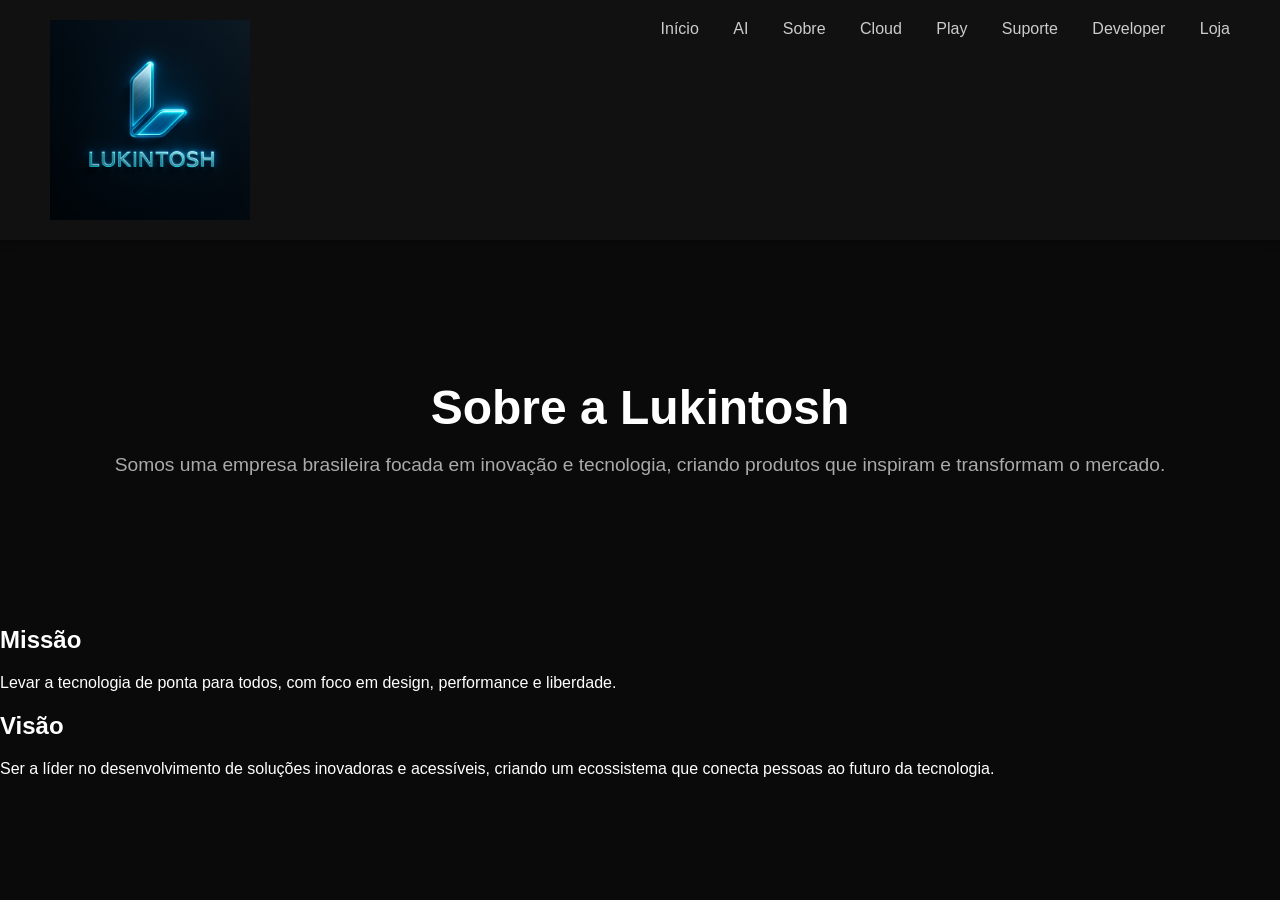
==== about.html @ f7819248 "Add files via upload" ====
<!DOCTYPE html>
<html lang="pt-br">
<head>
  <link rel="icon" href="assets/favicon.ico" type="image/x-icon">
  <meta charset="UTF-8" />
  <meta name="viewport" content="width=device-width, initial-scale=1.0" />
  <title>Lukintosh | Sobre</title>
  <link rel="stylesheet" href="style.css" />
</head>
<body>
  <header class="navbar">
    <img src="assets/lukintosh_logo.png" alt="Logo da Lukintosh" width="200">
    <nav>
      <a href="index.html">Início</a>
      <a href="ai.html">AI</a>
      <a href="about.html">Sobre</a>
      <a href="cloud.html">Cloud</a>
      <a href="play.html">Play</a>
      <a href="support.html">Suporte</a>
      <a href="developer.html">Developer</a>
      <a href="store.html">Loja</a>
    </nav>
  </header>

  <section class="hero">
    <h1>Sobre a Lukintosh</h1>
    <p>Somos uma empresa brasileira focada em inovação e tecnologia, criando produtos que inspiram e transformam o mercado.</p>
  </section>

  <section>
    <h2>Missão</h2>
    <p>Levar a tecnologia de ponta para todos, com foco em design, performance e liberdade.</p>

    <h2>Visão</h2>
    <p>Ser a líder no desenvolvimento de soluções inovadoras e acessíveis, criando um ecossistema que conecta pessoas ao futuro da tecnologia.</p>
  </section>
</body>
</html>
---- style.css ----
body {
    margin: 0;
    font-family: 'Poppins', sans-serif;
    background-color: #0a0a0a;
    color: #fff;
  }
  
  .navbar {
    display: flex;
    justify-content: space-between;
    padding: 20px 50px;
    background-color: #111;
    box-shadow: 0 2px 10px rgba(0,0,0,0.3);
  }
  
  .logo {
    font-size: 1.5em;
    font-weight: 600;
  }
  
  .navbar nav a {
    margin-left: 30px;
    color: #ccc;
    text-decoration: none;
    transition: color 0.3s;
  }
  .navbar nav a:hover {
    color: #fff;
  }
  
  .hero {
    text-align: center;
    padding: 100px 20px;
  }
  .hero h1 {
    font-size: 3em;
    margin-bottom: 10px;
  }
  .hero p {
    font-size: 1.2em;
    margin-bottom: 30px;
    color: #aaa;
  }
  
  /* Botão animado do Uiverse */
  .glow-on-hover {
    width: 200px;
    height: 50px;
    border: none;
    outline: none;
    color: #fff;
    background: #111;
    cursor: pointer;
    position: relative;
    z-index: 0;
    border-radius: 10px;
    font-weight: 600;
  }
  .glow-on-hover:before {
    content: '';
    background: linear-gradient(45deg, #f00, #0ff, #0f0, #00f, #f0f, #ff0);
    position: absolute;
    top: -2px; left: -2px;
    background-size: 400%;
    z-index: -1;
    filter: blur(5px);
    width: calc(100% + 4px);
    height: calc(100% + 4px);
    animation: glowing 20s linear infinite;
    border-radius: 10px;
  }
  @keyframes glowing {
    0% { background-position: 0 0; }
    50% { background-position: 400% 0; }
    100% { background-position: 0 0; }
  }
  .glow-on-hover:after {
    z-index: -1;
    content: '';
    position: absolute;
    width: 100%;
    height: 100%;
    background: #111;
    left: 0;
    top: 0;
    border-radius: 10px;
  }
  
  .cards {
    display: flex;
    justify-content: center;
    gap: 30px;
    padding: 60px 20px;
    flex-wrap: wrap;
  }
  
  .card {
    background-color: #1a1a1a;
    padding: 30px;
    border-radius: 15px;
    width: 300px;
    text-align: center;
    box-shadow: 0 0 20px rgba(255, 255, 255, 0.05);
    transition: transform 0.3s;
  }
  .card:hover {
    transform: scale(1.05);
    box-shadow: 0 0 25px rgba(255, 255, 255, 0.15);
  }
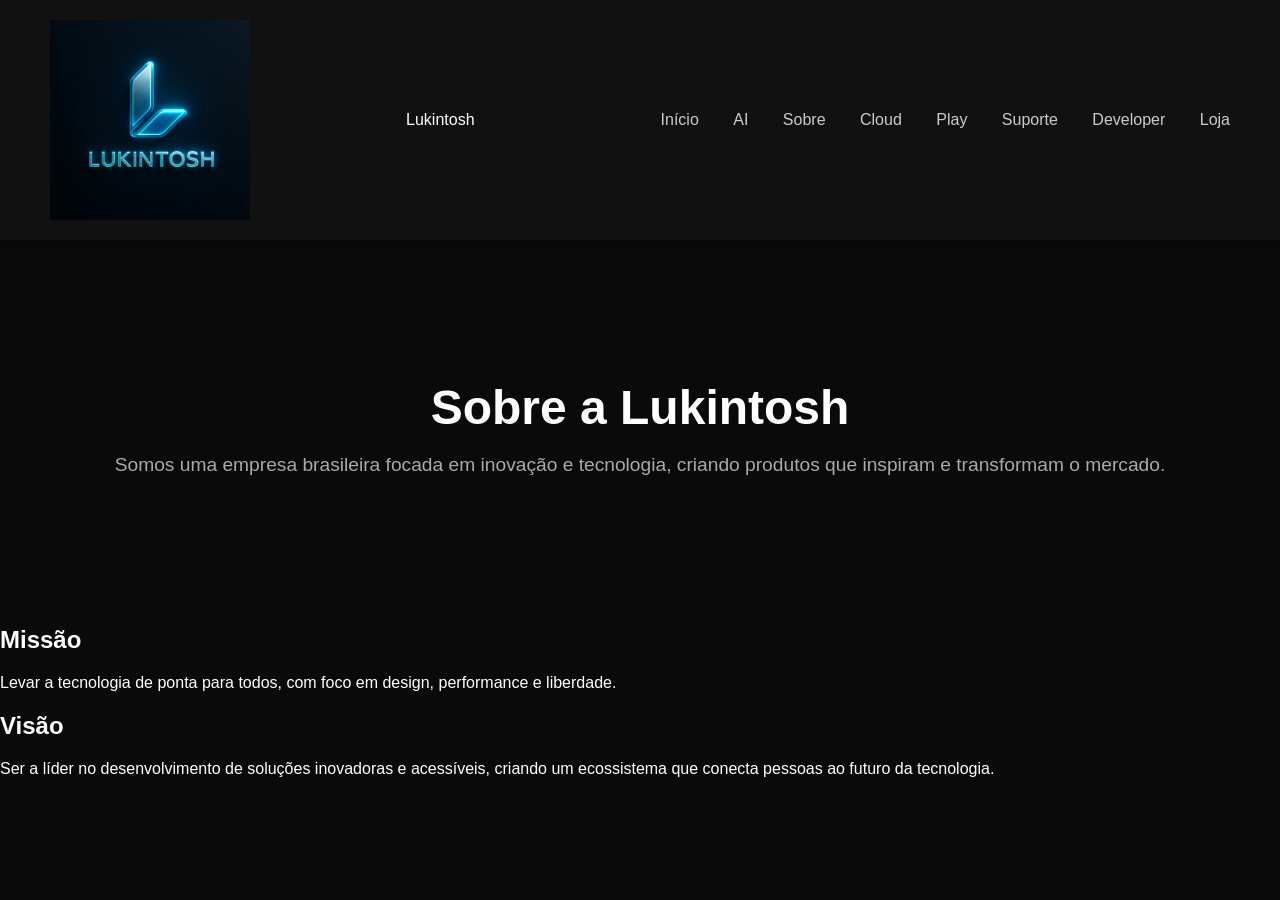
==== commit e3e0859e: "Add files via upload" ====
--- a/about.html
+++ b/about.html
@@ -10,6 +10,7 @@
 <body>
   <header class="navbar">
     <img src="assets/lukintosh_logo.png" alt="Logo da Lukintosh" width="200">
+    <span>Lukintosh</span> <!-- Texto gigantesco -->
     <nav>
       <a href="index.html">Início</a>
       <a href="ai.html">AI</a>
--- a/style.css
+++ b/style.css
@@ -3,47 +3,54 @@
     font-family: 'Poppins', sans-serif;
     background-color: #0a0a0a;
     color: #fff;
-  }
-  
-  .navbar {
+}
+
+.navbar {
     display: flex;
     justify-content: space-between;
     padding: 20px 50px;
     background-color: #111;
-    box-shadow: 0 2px 10px rgba(0,0,0,0.3);
-  }
-  
-  .logo {
-    font-size: 1.5em;
+    box-shadow: 0 2px 10px rgba(0, 0, 0, 0.3);
+    align-items: center;
+}
+
+.logo {
+    font-size: 3.5em; /* Tamanho grande do texto */
     font-weight: 600;
-  }
-  
-  .navbar nav a {
+    color: #fff; /* Cor do texto */
+    text-transform: uppercase; /* Deixa as letras maiúsculas */
+    letter-spacing: 5px; /* Espaçamento entre as letras */
+}
+
+.navbar nav a {
     margin-left: 30px;
     color: #ccc;
     text-decoration: none;
     transition: color 0.3s;
-  }
-  .navbar nav a:hover {
+}
+
+.navbar nav a:hover {
     color: #fff;
-  }
-  
-  .hero {
+}
+
+.hero {
     text-align: center;
     padding: 100px 20px;
-  }
-  .hero h1 {
+}
+
+.hero h1 {
     font-size: 3em;
     margin-bottom: 10px;
-  }
-  .hero p {
+}
+
+.hero p {
     font-size: 1.2em;
     margin-bottom: 30px;
     color: #aaa;
-  }
-  
-  /* Botão animado do Uiverse */
-  .glow-on-hover {
+}
+
+/* Botão animado do Uiverse */
+.glow-on-hover {
     width: 200px;
     height: 50px;
     border: none;
@@ -55,12 +62,14 @@
     z-index: 0;
     border-radius: 10px;
     font-weight: 600;
-  }
-  .glow-on-hover:before {
+}
+
+.glow-on-hover:before {
     content: '';
     background: linear-gradient(45deg, #f00, #0ff, #0f0, #00f, #f0f, #ff0);
     position: absolute;
-    top: -2px; left: -2px;
+    top: -2px;
+    left: -2px;
     background-size: 400%;
     z-index: -1;
     filter: blur(5px);
@@ -68,13 +77,15 @@
     height: calc(100% + 4px);
     animation: glowing 20s linear infinite;
     border-radius: 10px;
-  }
-  @keyframes glowing {
+}
+
+@keyframes glowing {
     0% { background-position: 0 0; }
     50% { background-position: 400% 0; }
     100% { background-position: 0 0; }
-  }
-  .glow-on-hover:after {
+}
+
+.glow-on-hover:after {
     z-index: -1;
     content: '';
     position: absolute;
@@ -84,17 +95,17 @@
     left: 0;
     top: 0;
     border-radius: 10px;
-  }
-  
-  .cards {
+}
+
+.cards {
     display: flex;
     justify-content: center;
     gap: 30px;
     padding: 60px 20px;
     flex-wrap: wrap;
-  }
-  
-  .card {
+}
+
+.card {
     background-color: #1a1a1a;
     padding: 30px;
     border-radius: 15px;
@@ -102,9 +113,9 @@
     text-align: center;
     box-shadow: 0 0 20px rgba(255, 255, 255, 0.05);
     transition: transform 0.3s;
-  }
-  .card:hover {
+}
+
+.card:hover {
     transform: scale(1.05);
     box-shadow: 0 0 25px rgba(255, 255, 255, 0.15);
-  }
-  +}
